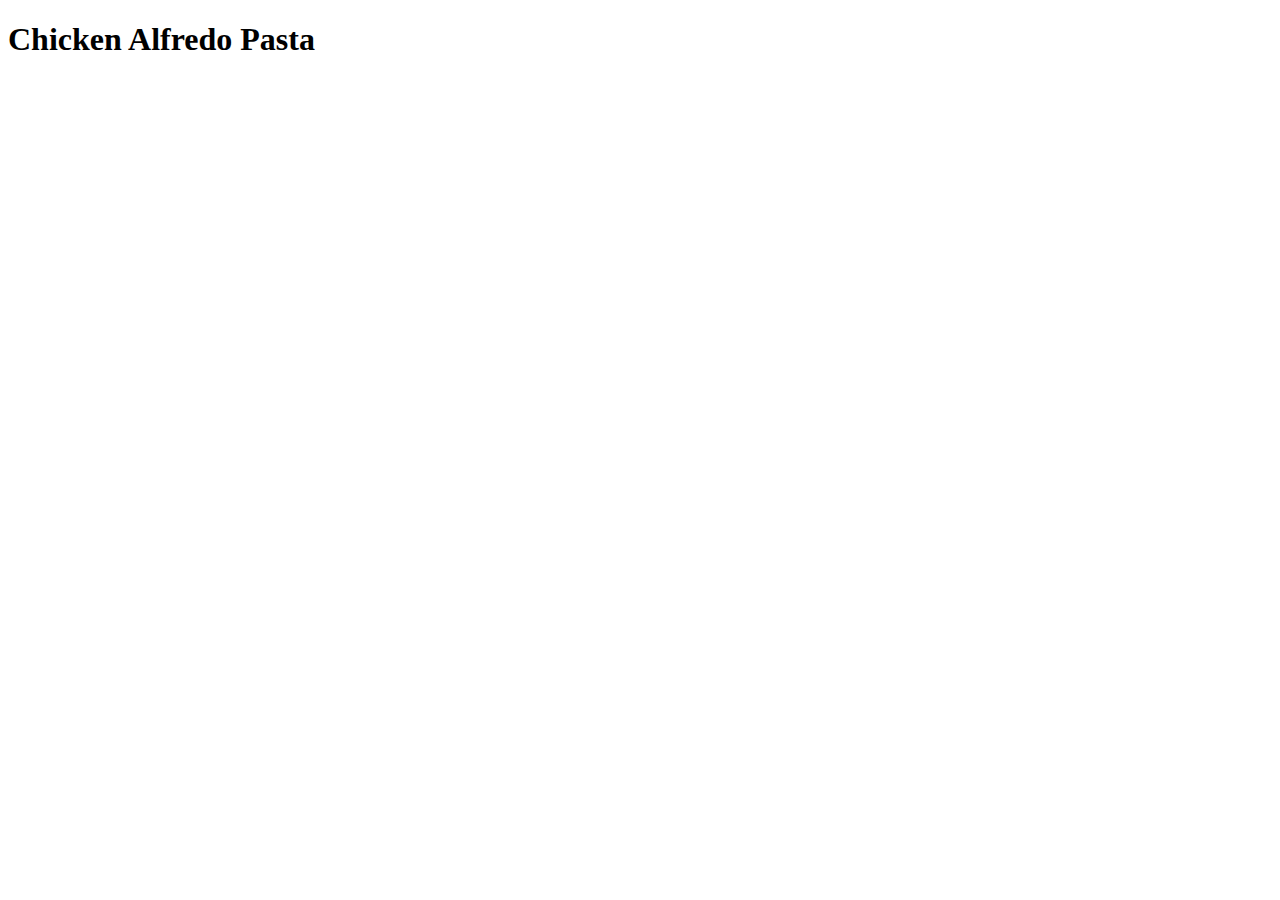
==== recipes/alfredo.html @ 86e17f3f "Create foundation for Recipes Webpage" ====
<!DOCTYPE html>
<html lang="en">
<head>
    <meta charset="UTF-8">
    <meta name="viewport" content="width=device-width, initial-scale=1.0">
    <title>Chicken Alfredo Pasta</title>
</head>
<body>
    <h1>Chicken Alfredo Pasta</h1>

</body>
</html>
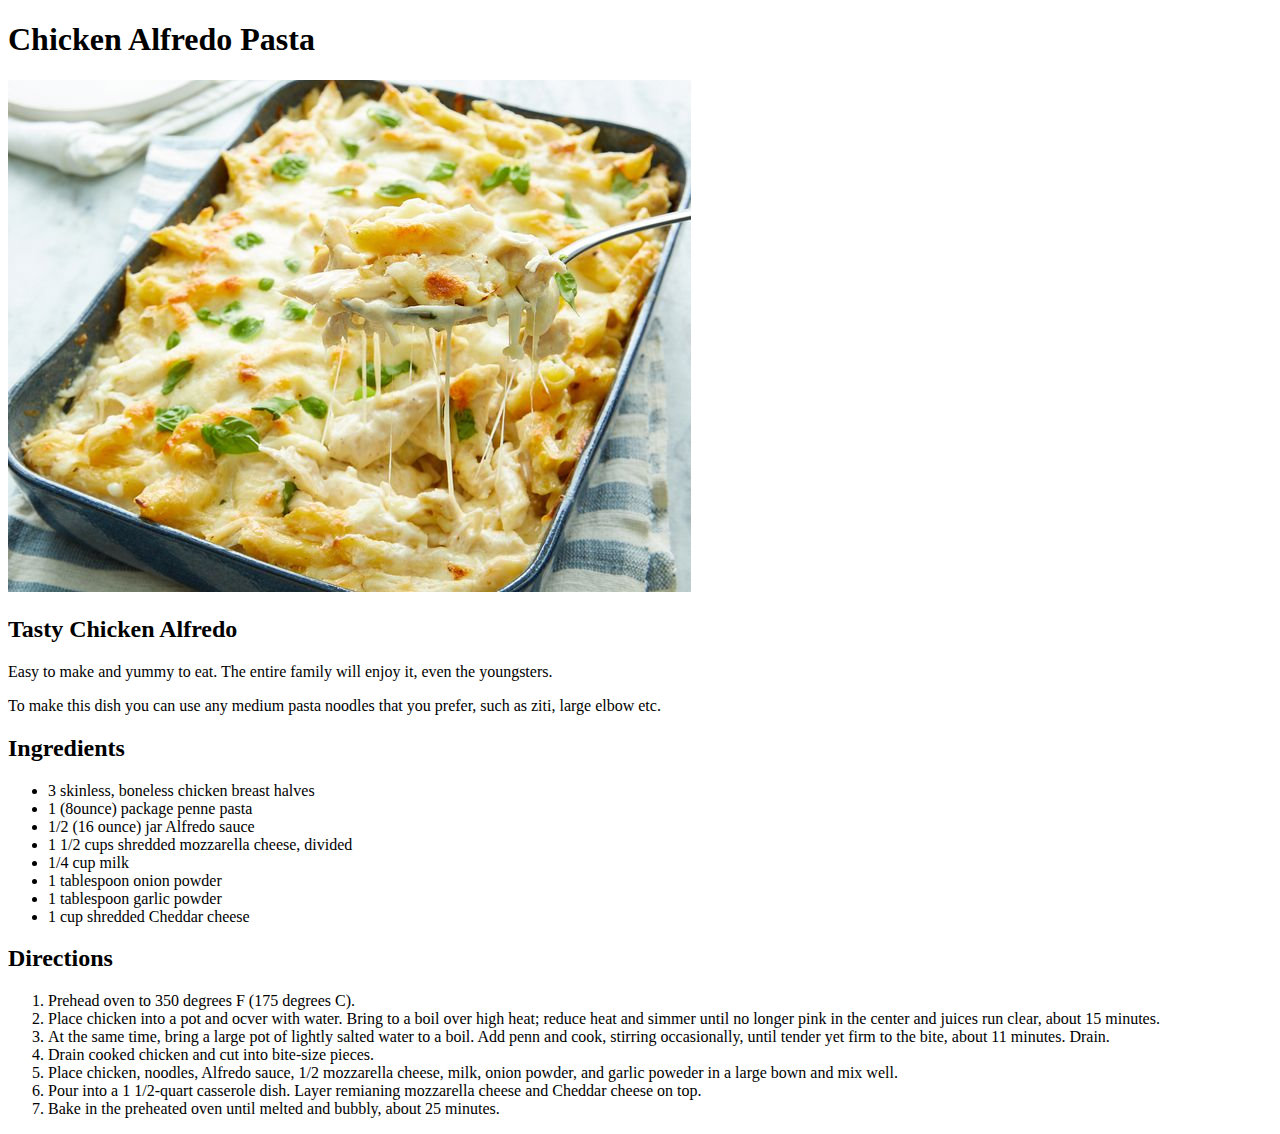
==== commit ed980f3d: "upate pages and add recipes" ====
--- a/recipes/alfredo.html
+++ b/recipes/alfredo.html
@@ -7,6 +7,44 @@
 </head>
 <body>
     <h1>Chicken Alfredo Pasta</h1>
+    <img src="../images/chickenalfredo.jpg" alt="Picture of chicken alfredo dish">
+    <h2>Tasty Chicken Alfredo</h2>
+    <p>Easy to make and yummy to eat. The entire family will enjoy it, even the youngsters.</p>
+    <p>To make this dish you can use any medium pasta noodles that you prefer, such as ziti, 
+        large elbow etc. 
+    </p>
+    <h2>Ingredients</h2>
+    <ul>
+        <li>3 skinless, boneless chicken breast halves</li>
+        <li>1 (8ounce) package penne pasta</li>
+        <li>1/2 (16 ounce) jar Alfredo sauce</li>
+        <li>1 1/2 cups shredded mozzarella cheese, divided</li>
+        <li>1/4 cup milk</li>
+        <li>1 tablespoon onion powder</li>
+        <li>1 tablespoon garlic powder</li>
+        <li>1 cup shredded Cheddar cheese</li>
+    </ul>
+    <h2>Directions</h2>
+    <ol>
+        <li>Prehead oven to 350 degrees F (175 degrees C).</li>
+        <li>Place chicken into a pot and ocver with water. Bring to a boil over high
+            heat; reduce heat and simmer until no longer pink in the center and juices run 
+            clear, about 15 minutes.
+        </li>
+        <li>At the same time, bring a large pot of lightly salted water to a boil. Add penn
+            and cook, stirring occasionally, until tender yet firm to the bite, about 11 
+            minutes. Drain.
+        </li>
+        <li>Drain cooked chicken and cut into bite-size pieces.</li>
+        <li>Place chicken, noodles, Alfredo sauce, 1/2 mozzarella cheese, milk, onion 
+            powder, and garlic poweder in a large bown and mix well.
+        </li>
+        <li>Pour into a 1 1/2-quart casserole dish. Layer remianing mozzarella cheese and 
+            Cheddar cheese on top.
+        </li>
+        <li>Bake in the preheated oven until melted and bubbly, about 25 minutes.</li>
+        
+    </ol>
 
 </body>
 </html>